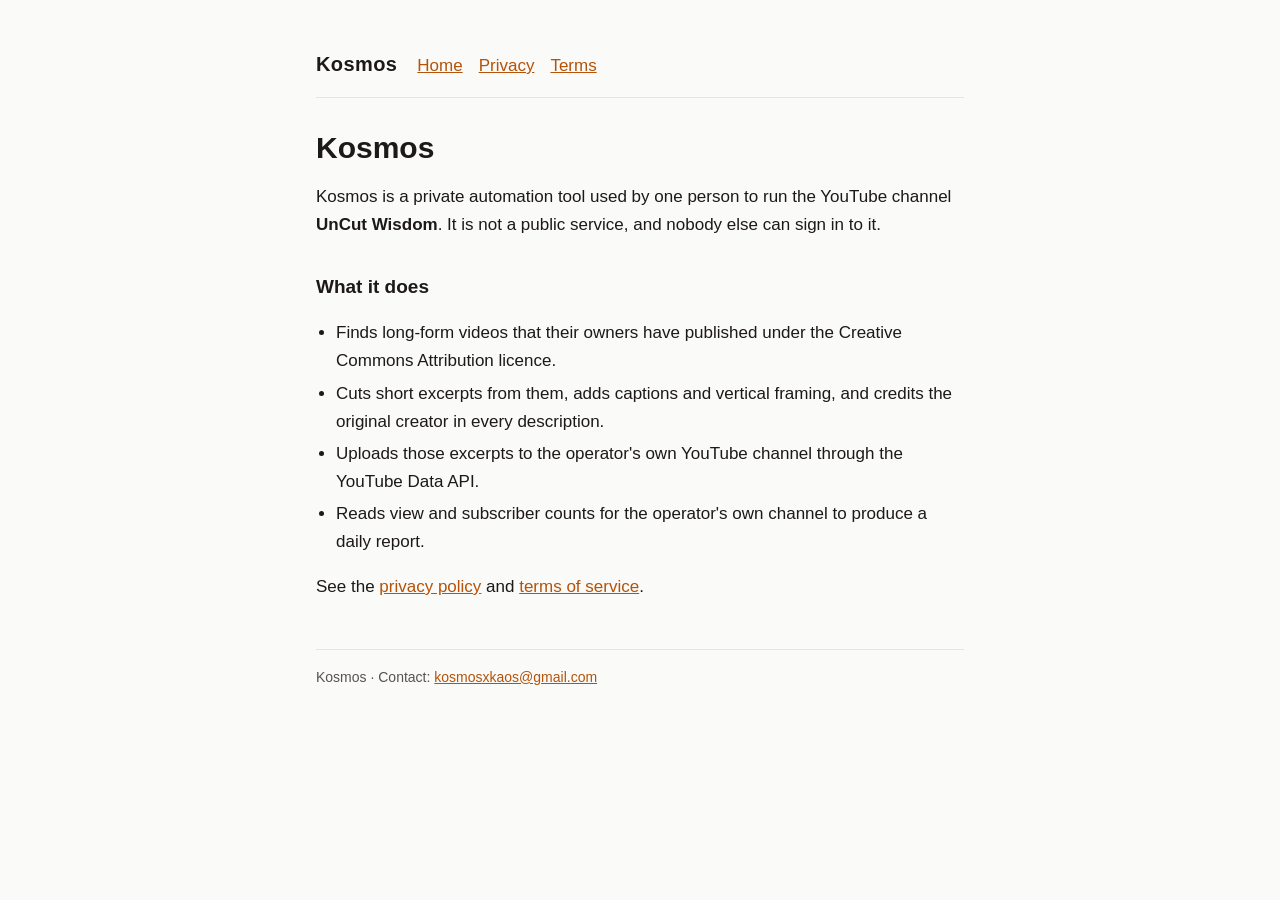
==== index.html @ 97b9f5d5 "Kosmos homepage, privacy policy and terms Co-Authored-By: Claude Opus 5.5 <noreply@anthropic.com>" ====
<!doctype html><html lang="en"><head><meta charset="utf-8"><meta name="viewport" content="width=device-width,initial-scale=1"><link rel="stylesheet" href="style.css"><title>Kosmos</title></head><body><main><header><strong>Kosmos</strong><nav><a href="index.html">Home</a><a href="privacy.html">Privacy</a><a href="terms.html">Terms</a></nav></header>
<h1>Kosmos</h1>
<p>Kosmos is a private automation tool used by one person to run the YouTube channel <strong>UnCut Wisdom</strong>. It is not a public service, and nobody else can sign in to it.</p>
<h2>What it does</h2>
<ul>
<li>Finds long-form videos that their owners have published under the Creative Commons Attribution licence.</li>
<li>Cuts short excerpts from them, adds captions and vertical framing, and credits the original creator in every description.</li>
<li>Uploads those excerpts to the operator's own YouTube channel through the YouTube Data API.</li>
<li>Reads view and subscriber counts for the operator's own channel to produce a daily report.</li>
</ul>
<p>See the <a href="privacy.html">privacy policy</a> and <a href="terms.html">terms of service</a>.</p>
<footer>Kosmos · Contact: <a href="mailto:kosmosxkaos@gmail.com">kosmosxkaos@gmail.com</a></footer></main></body></html>
---- style.css ----
:root{--bg:#fafaf9;--fg:#1c1917;--muted:#57534e;--line:#e7e5e4;--accent:#b45309}
@media (prefers-color-scheme:dark){:root{--bg:#141210;--fg:#f5f5f4;--muted:#a8a29e;--line:#2c2825;--accent:#f59e0b}}
*{box-sizing:border-box}body{margin:0;background:var(--bg);color:var(--fg);font:17px/1.65 -apple-system,BlinkMacSystemFont,"Segoe UI",Roboto,sans-serif}
main{max-width:680px;margin:0 auto;padding:48px 16px 80px}
header{display:flex;gap:20px;align-items:baseline;border-bottom:1px solid var(--line);padding-bottom:16px;margin-bottom:32px;flex-wrap:wrap}
header strong{font-size:20px;letter-spacing:.02em}nav a{margin-right:16px}
a{color:var(--accent)}h1{font-size:30px;line-height:1.2;margin:0 0 8px}h2{font-size:19px;margin:32px 0 8px}
.meta{color:var(--muted);font-size:14px;margin-bottom:24px}ul{padding-left:20px}li{margin:4px 0}
footer{margin-top:48px;padding-top:16px;border-top:1px solid var(--line);color:var(--muted);font-size:14px}
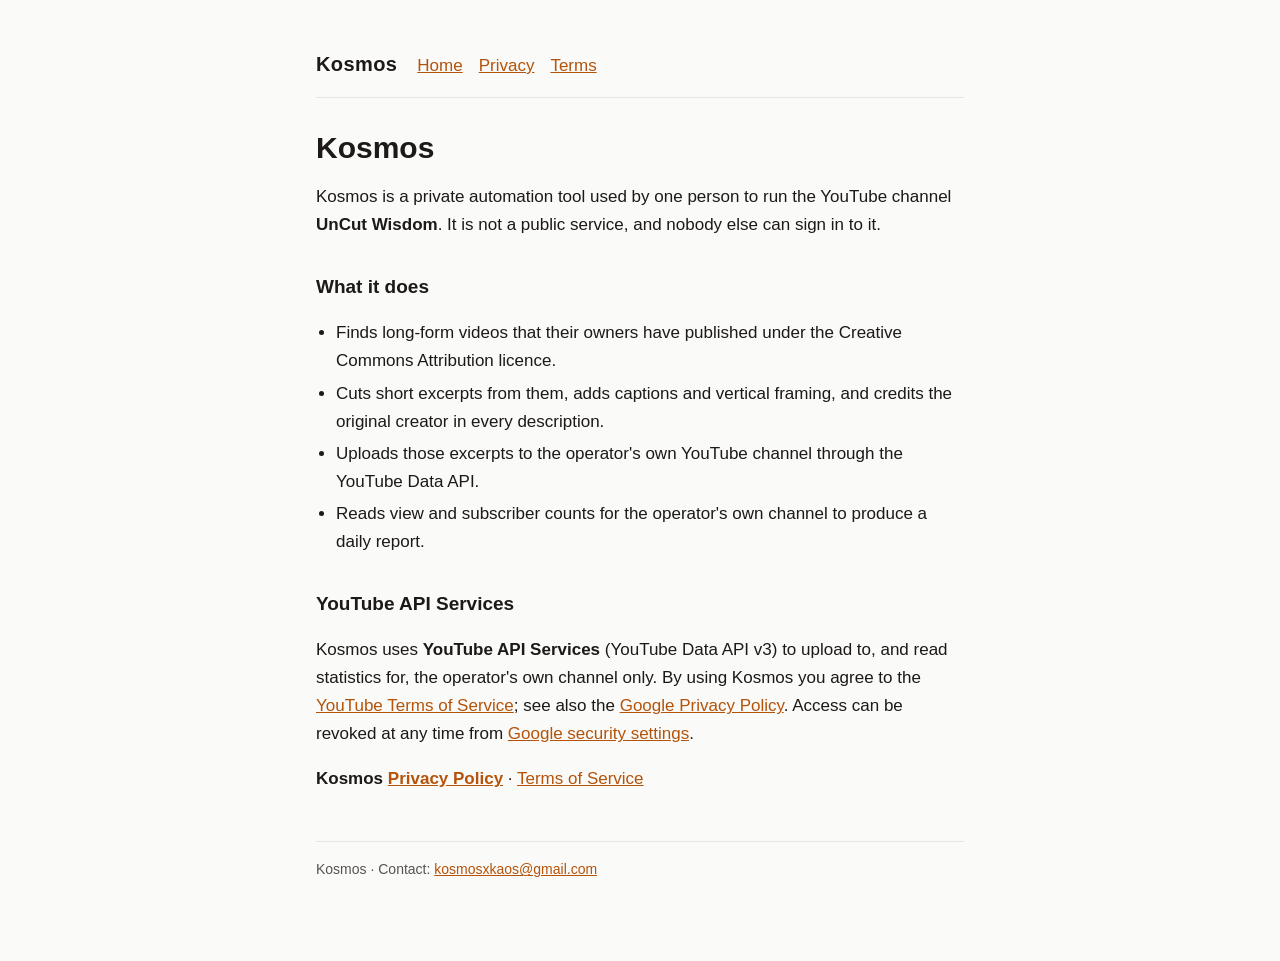
==== commit f8b8e3de: "Homepage: YouTube API Services section with ToS, privacy and revocation links Co-Authored-By: Claude" ====
--- a/index.html
+++ b/index.html
@@ -8,5 +8,7 @@
 <li>Uploads those excerpts to the operator's own YouTube channel through the YouTube Data API.</li>
 <li>Reads view and subscriber counts for the operator's own channel to produce a daily report.</li>
 </ul>
-<p>See the <a href="privacy.html">privacy policy</a> and <a href="terms.html">terms of service</a>.</p>
+<h2>YouTube API Services</h2>
+<p>Kosmos uses <strong>YouTube API Services</strong> (YouTube Data API v3) to upload to, and read statistics for, the operator's own channel only. By using Kosmos you agree to the <a href="https://www.youtube.com/t/terms">YouTube Terms of Service</a>; see also the <a href="https://policies.google.com/privacy">Google Privacy Policy</a>. Access can be revoked at any time from <a href="https://security.google.com/settings/security/permissions">Google security settings</a>.</p>
+<p><strong>Kosmos <a href="privacy.html">Privacy Policy</a></strong> · <a href="terms.html">Terms of Service</a></p>
 <footer>Kosmos · Contact: <a href="mailto:kosmosxkaos@gmail.com">kosmosxkaos@gmail.com</a></footer></main></body></html>
